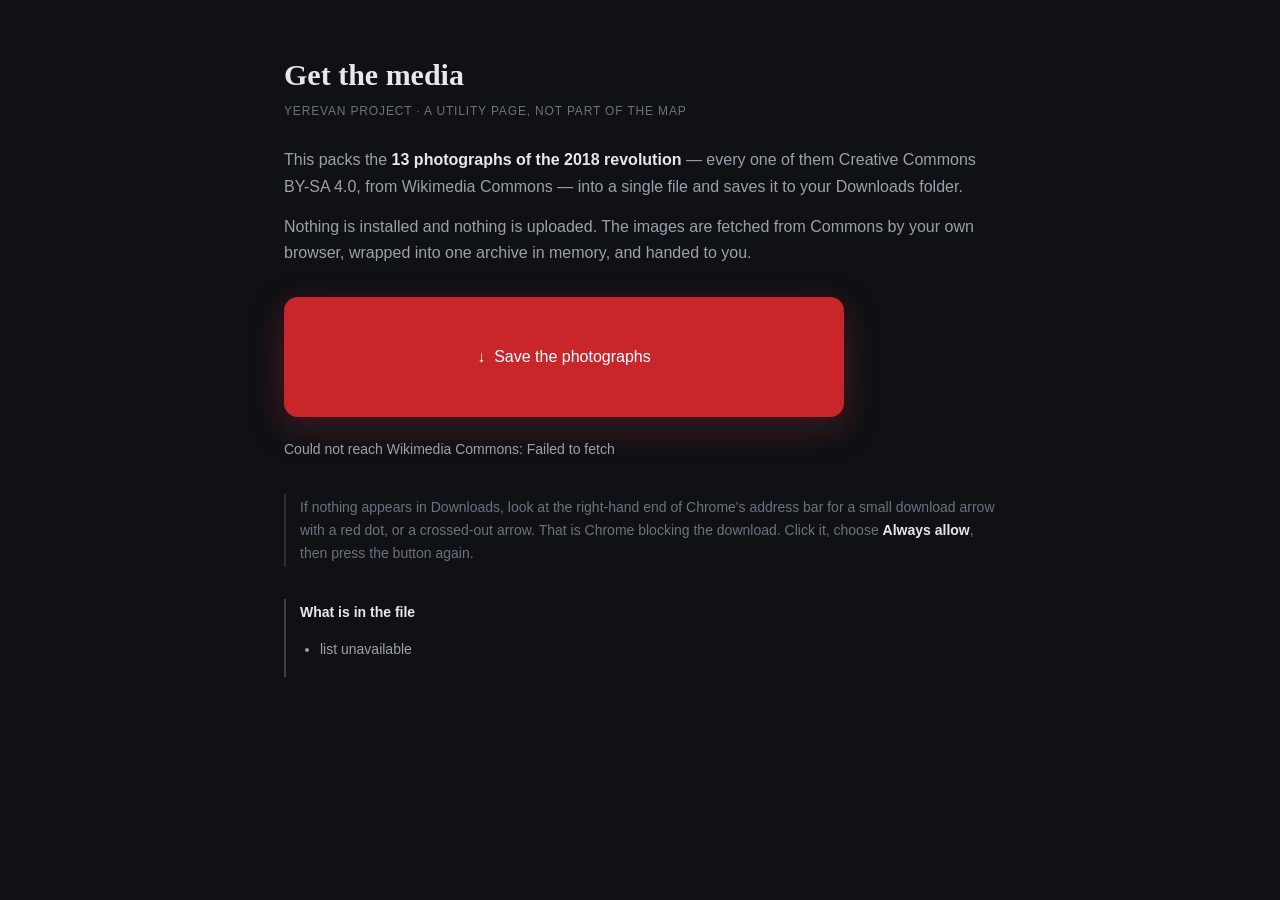
==== get-media.html @ a227f611 "get-media.html: a page that packs the Commons photographs into one download" ====
<!DOCTYPE html>
<html lang="en">
<head>
<meta charset="utf-8" />
<meta name="viewport" content="width=device-width, initial-scale=1" />
<meta name="robots" content="noindex" />
<title>Get the media — Yerevan Project</title>
<style>
  :root{ --bg:#0f1115; --bg2:#161920; --line:#2a2f3a; --text:#e6e8ec; --t2:#9aa1ad; --t3:#6b7280; --red:#c9262c; --ok:#7fbf5e; }
  *{box-sizing:border-box}
  html,body{margin:0;background:var(--bg);color:var(--text);
    font:16px/1.65 Inter,-apple-system,"Segoe UI",Roboto,Arial,sans-serif;-webkit-font-smoothing:antialiased}
  main{max-width:760px;margin:0 auto;padding:56px 24px 90px}
  h1{font:600 30px/1.25 Georgia,"Times New Roman",serif;margin:0 0 8px}
  .sub{color:var(--t3);font-size:12px;letter-spacing:.07em;text-transform:uppercase;margin:0 0 26px}
  p{color:var(--t2);margin:0 0 14px}
  b{color:var(--text)}
  button{font:inherit}
  #go{display:flex;align-items:center;justify-content:center;gap:12px;
    width:100%;max-width:560px;min-height:120px;margin:30px 0 8px;
    background:var(--red);color:#fff;font:700 26px/1.2 inherit;border:none;border-radius:14px;
    cursor:pointer;box-shadow:0 10px 34px rgba(201,38,44,.32);transition:transform .12s,filter .12s}
  #go:hover{filter:brightness(1.08)} #go:active{transform:translateY(1px)}
  #go[disabled]{background:var(--bg2);color:var(--t3);box-shadow:none;cursor:default}
  #bar{height:5px;background:var(--bg2);border-radius:3px;overflow:hidden;max-width:560px;margin:0 0 8px}
  #bar i{display:block;height:100%;width:0;background:var(--red);transition:width .2s}
  #say{font-size:14px;color:var(--t2);min-height:24px;margin:0 0 26px}
  #say.ok{color:var(--ok)}
  .note{border-left:2px solid var(--line);padding:2px 0 2px 14px;font-size:14px;color:var(--t3);margin-top:32px}
  ul{color:var(--t2);font-size:14px;padding-left:20px}
  li{margin-bottom:5px}
  code{color:#d8873f;font-size:14px}
</style>
</head>
<body>
<main>
  <h1>Get the media</h1>
  <p class="sub">Yerevan Project · a utility page, not part of the map</p>

  <p>This packs the <b>13 photographs of the 2018 revolution</b> — every one of them
  Creative Commons BY-SA 4.0, from Wikimedia Commons — into a single file and saves it
  to your Downloads folder.</p>

  <p>Nothing is installed and nothing is uploaded. The images are fetched from Commons
  by your own browser, wrapped into one archive in memory, and handed to you.</p>

  <button id="go">↓&nbsp; Save the photographs</button>
  <div id="bar"><i></i></div>
  <p id="say">Ready. 13 files, about 9 MB.</p>

  <p class="note">If nothing appears in Downloads, look at the right-hand end of Chrome's
  address bar for a small download arrow with a red dot, or a crossed-out arrow. That is
  Chrome blocking the download. Click it, choose <b>Always allow</b>, then press the
  button again.</p>

  <div class="note" style="border-left-color:#3a3f4a">
    <p style="margin-bottom:8px"><b>What is in the file</b></p>
    <ul id="list"><li>loading the list…</li></ul>
  </div>
</main>

<script>
/* ===================================================================
   A single tar, built in the page.
   -------------------------------------------------------------------
   Chrome blocks a burst of automatic downloads, so thirteen files
   cannot simply be fetched and saved one after another. One archive,
   saved by one human click, goes through every time. USTAR is about
   twenty lines and needs no library.
   =================================================================== */
(function () {
  "use strict";

  var FILES = [
    "Nikol Pashinyan 13 Apr 2018.jpg",
    "Nikol Pashinyan April 16 Baghramyan Avenue.jpg",
    "16.04.2018 Protest Demonstrations, Yerevan.jpg",
    "17.04.2018 Protest Demonstrations, Yerevan 1.jpg",
    "18.04.2018, Protest Demonstrations, Yerevan.jpg",
    "Nikol Pashinyan April 18 Tigran Mets Avenue.jpg",
    "Republic Square During the 2018 Armenian protests 02.jpg",
    "22.04.2018 Protest Demonstration, Yerevan 03.jpg",
    "22.04.2018 Protest Demonstration, Yerevan 29.jpg",
    "22.04.2018 Protest Demonstration, Yerevan 26.jpg",
    "23.04.2018 Protest Demonstration, Yerevan 9.jpg",
    "25.04.2018 Protest Demonstration, Yerevan.jpg",
    "26.04.2018 Protest Demonstration, Yerevan 003.jpg"
  ];
  var API = "https://commons.wikimedia.org/w/api.php";

  var $ = function (id) { return document.getElementById(id); };
  function say(t, ok) { $("say").textContent = t; $("say").className = ok ? "ok" : ""; }
  function pct(f) { $("bar").firstElementChild.style.width = Math.round(f * 100) + "%"; }

  function slug(t) {
    return "rev2018-" + t.replace(/\.jpg$/i, "").replace(/[^A-Za-z0-9]+/g, "-")
      .replace(/^-|-$/g, "").toLowerCase() + ".jpg";
  }

  function header(name, size) {
    var h = new Uint8Array(512);
    function put(s, off, len) {
      for (var i = 0; i < Math.min(len, s.length); i++) h[off + i] = s.charCodeAt(i);
    }
    function oct(n, len) {
      var s = n.toString(8);
      while (s.length < len - 1) s = "0" + s;
      return s + "\0";
    }
    put(name, 0, 100);
    put(oct(420, 8), 100, 8); put(oct(0, 8), 108, 8); put(oct(0, 8), 116, 8);
    put(oct(size, 12), 124, 12); put(oct(1525737600, 12), 136, 12);
    for (var i = 148; i < 156; i++) h[i] = 32;      /* checksum field = spaces first */
    h[156] = 48;                                     /* type '0' = regular file */
    put("ustar\x0000", 257, 8);
    var sum = 0; for (var k = 0; k < 512; k++) sum += h[k];
    put(oct(sum, 7) + " ", 148, 8);
    return h;
  }

  var meta = null;

  function loadList() {
    var titles = FILES.map(function (f) { return "File:" + f; }).join("|");
    var url = API + "?action=query&format=json&origin=*&prop=imageinfo" +
              "&iiprop=url|extmetadata&iiurlwidth=1400&titles=" + encodeURIComponent(titles);
    return fetch(url).then(function (r) { return r.json(); }).then(function (j) {
      var strip = function (x) { return x ? String(x.value).replace(/<[^>]*>/g, "").trim() : ""; };
      meta = [];
      var pages = (j.query && j.query.pages) || {};
      Object.keys(pages).forEach(function (k) {
        var p = pages[k], ii = p.imageinfo && p.imageinfo[0];
        if (!ii) return;
        var m = ii.extmetadata || {};
        meta.push({
          name: p.title.replace(/^File:/, ""),
          file: slug(p.title.replace(/^File:/, "")),
          url: ii.thumburl,
          author: strip(m.Artist),
          license: strip(m.LicenseShortName),
          date: strip(m.DateTimeOriginal).slice(0, 10)
        });
      });
      meta.sort(function (a, b) { return a.date < b.date ? -1 : 1; });
      $("list").innerHTML = meta.map(function (m) {
        return "<li>" + m.date + " — " + m.name +
               " <span style='color:#4d525c'>· " + m.author + " · " + m.license + "</span></li>";
      }).join("");
      say("Ready. " + meta.length + " files, about 9 MB.");
    });
  }

  function build() {
    $("go").disabled = true;
    var parts = [], done = 0;

    function next(i) {
      if (i >= meta.length) return Promise.resolve();
      say("Fetching " + (i + 1) + " of " + meta.length + " — " + meta[i].name);
      return fetch(meta[i].url).then(function (r) {
        if (!r.ok) throw new Error(meta[i].name + " → HTTP " + r.status);
        return r.arrayBuffer();
      }).then(function (ab) {
        var buf = new Uint8Array(ab);
        parts.push(header(meta[i].file, buf.length));
        parts.push(buf);
        var pad = (512 - (buf.length % 512)) % 512;
        if (pad) parts.push(new Uint8Array(pad));
        done++; pct(done / meta.length);
        return next(i + 1);
      });
    }

    return next(0).then(function () {
      parts.push(new Uint8Array(1024));                /* two empty blocks end a tar */
      var blob = new Blob(parts, { type: "application/octet-stream" });
      var a = document.createElement("a");
      a.href = URL.createObjectURL(blob);
      a.download = "rev2018-media.tar";
      document.body.appendChild(a);
      a.click();
      a.remove();
      setTimeout(function () { URL.revokeObjectURL(a.href); }, 20000);
      say("Saved rev2018-media.tar (" + (blob.size / 1048576).toFixed(1) +
          " MB). Check your Downloads folder.", true);
      $("go").disabled = false;
      $("go").textContent = "↓  Save it again";
    }).catch(function (err) {
      say("Failed: " + err.message + " — reload the page and try once more.");
      $("go").disabled = false;
    });
  }

  $("go").addEventListener("click", function () {
    if (!meta) { say("Still loading the list — try again in a second."); return; }
    build();
  });

  loadList().catch(function (err) {
    say("Could not reach Wikimedia Commons: " + err.message);
    $("list").innerHTML = "<li>list unavailable</li>";
  });
})();
</script>
</body>
</html>
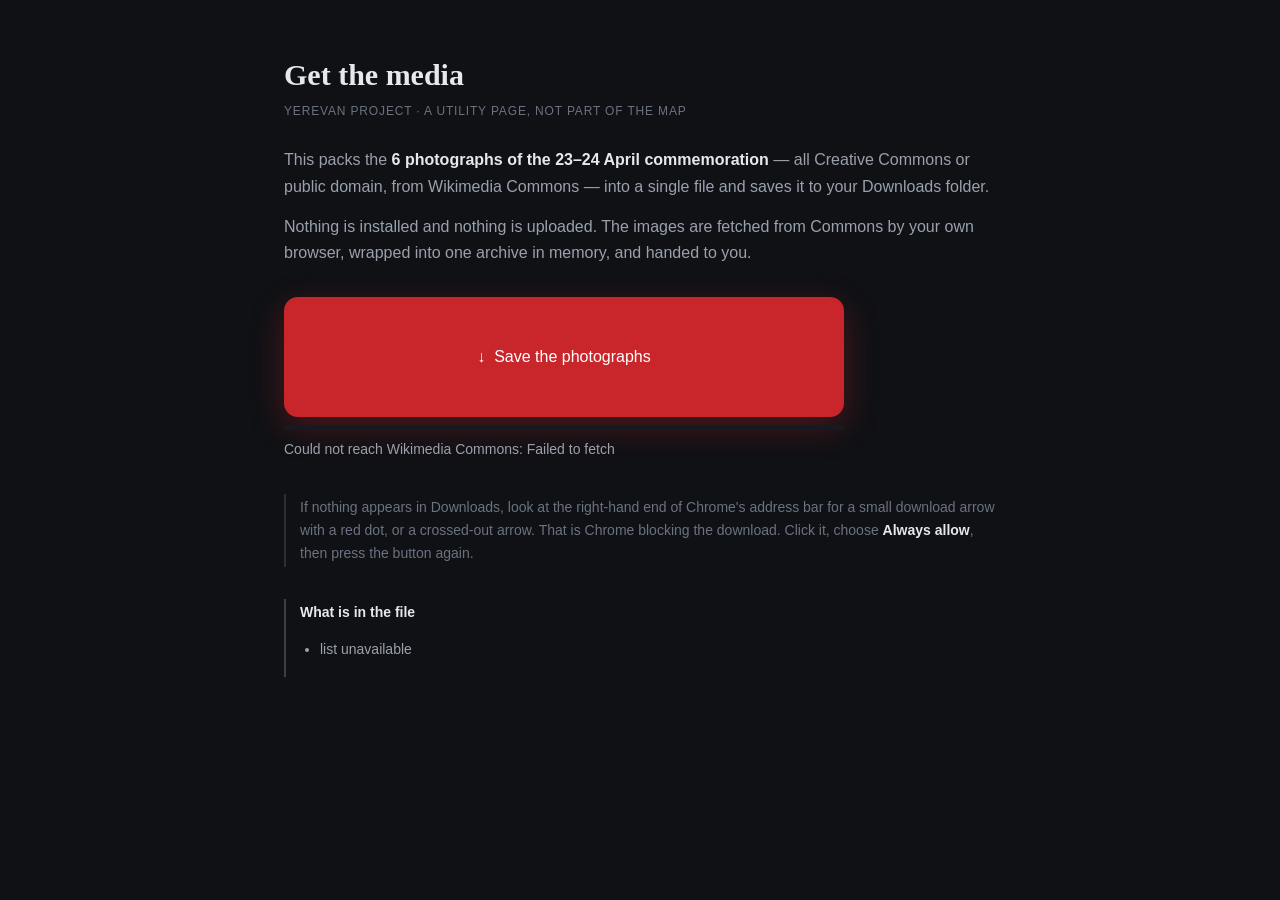
==== commit d449df57: "v=20260822a — commemoration row on the timeline; media page repointed" ====
--- a/get-media.html
+++ b/get-media.html
@@ -37,8 +37,8 @@
   <h1>Get the media</h1>
   <p class="sub">Yerevan Project · a utility page, not part of the map</p>
 
-  <p>This packs the <b>13 photographs of the 2018 revolution</b> — every one of them
-  Creative Commons BY-SA 4.0, from Wikimedia Commons — into a single file and saves it
+  <p>This packs the <b>6 photographs of the 23–24 April commemoration</b> — all Creative Commons or public domain,
+  from Wikimedia Commons — into a single file and saves it
   to your Downloads folder.</p>
 
   <p>Nothing is installed and nothing is uploaded. The images are fetched from Commons
@@ -46,7 +46,7 @@
 
   <button id="go">↓&nbsp; Save the photographs</button>
   <div id="bar"><i></i></div>
-  <p id="say">Ready. 13 files, about 9 MB.</p>
+  <p id="say">Ready. 6 files, about 5 MB.</p>
 
   <p class="note">If nothing appears in Downloads, look at the right-hand end of Chrome's
   address bar for a small download arrow with a red dot, or a crossed-out arrow. That is
@@ -71,20 +71,15 @@
 (function () {
   "use strict";
 
+  /* The genocide-ceremony set. The thirteen 2018 revolution photographs this
+     page fetched before are already in media/ and are not repeated here. */
   var FILES = [
-    "Nikol Pashinyan 13 Apr 2018.jpg",
-    "Nikol Pashinyan April 16 Baghramyan Avenue.jpg",
-    "16.04.2018 Protest Demonstrations, Yerevan.jpg",
-    "17.04.2018 Protest Demonstrations, Yerevan 1.jpg",
-    "18.04.2018, Protest Demonstrations, Yerevan.jpg",
-    "Nikol Pashinyan April 18 Tigran Mets Avenue.jpg",
-    "Republic Square During the 2018 Armenian protests 02.jpg",
-    "22.04.2018 Protest Demonstration, Yerevan 03.jpg",
-    "22.04.2018 Protest Demonstration, Yerevan 29.jpg",
-    "22.04.2018 Protest Demonstration, Yerevan 26.jpg",
-    "23.04.2018 Protest Demonstration, Yerevan 9.jpg",
-    "25.04.2018 Protest Demonstration, Yerevan.jpg",
-    "26.04.2018 Protest Demonstration, Yerevan 003.jpg"
+    { t: "Jaherov ert.jpg",                                              f: "genocide-torchlight-2019.jpg" },
+    { t: "Armenian genocide memorial torchlight procession.jpg",         f: "genocide-torchlight-2023-presidents-residence.jpg" },
+    { t: "Armenian Genocide Memorial, Yerevan 01.jpg",                   f: "genocide-2019-04-24-memorial-01.jpg" },
+    { t: "Armenian Genocide Memorial, Yerevan 23.jpg",                   f: "genocide-2019-04-24-memorial-23.jpg" },
+    { t: "100th anniversary of Armenian Genocide in Tsitsernakaberd 01.jpg", f: "genocide-2015-centenary-01.jpg" },
+    { t: "100th anniversary of Armenian Genocide in Tsitsernakaberd 03.jpg", f: "genocide-2015-centenary-03.jpg" }
   ];
   var API = "https://commons.wikimedia.org/w/api.php";
 
@@ -93,7 +88,8 @@
   function pct(f) { $("bar").firstElementChild.style.width = Math.round(f * 100) + "%"; }
 
   function slug(t) {
-    return "rev2018-" + t.replace(/\.jpg$/i, "").replace(/[^A-Za-z0-9]+/g, "-")
+    for (var i = 0; i < FILES.length; i++) if (FILES[i].t === t) return FILES[i].f;
+    return t.replace(/\.jpg$/i, "").replace(/[^A-Za-z0-9]+/g, "-")
       .replace(/^-|-$/g, "").toLowerCase() + ".jpg";
   }
 
@@ -121,7 +117,7 @@
   var meta = null;
 
   function loadList() {
-    var titles = FILES.map(function (f) { return "File:" + f; }).join("|");
+    var titles = FILES.map(function (f) { return "File:" + f.t; }).join("|");
     var url = API + "?action=query&format=json&origin=*&prop=imageinfo" +
               "&iiprop=url|extmetadata&iiurlwidth=1400&titles=" + encodeURIComponent(titles);
     return fetch(url).then(function (r) { return r.json(); }).then(function (j) {
@@ -176,12 +172,12 @@
       var blob = new Blob(parts, { type: "application/octet-stream" });
       var a = document.createElement("a");
       a.href = URL.createObjectURL(blob);
-      a.download = "rev2018-media.tar";
+      a.download = "genocide-media.tar";
       document.body.appendChild(a);
       a.click();
       a.remove();
       setTimeout(function () { URL.revokeObjectURL(a.href); }, 20000);
-      say("Saved rev2018-media.tar (" + (blob.size / 1048576).toFixed(1) +
+      say("Saved genocide-media.tar (" + (blob.size / 1048576).toFixed(1) +
           " MB). Check your Downloads folder.", true);
       $("go").disabled = false;
       $("go").textContent = "↓  Save it again";
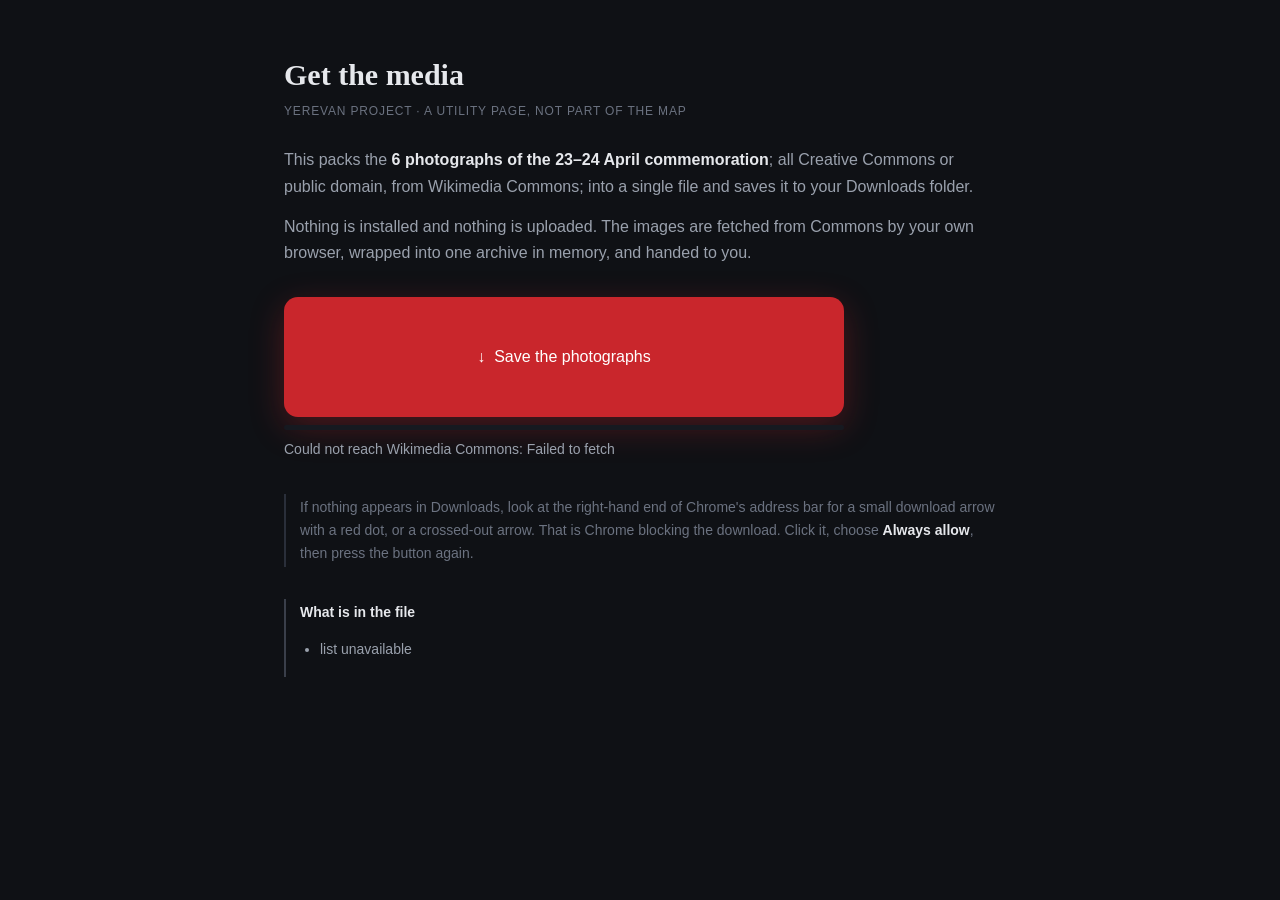
==== commit 24f26d70: "v=20260822b: the period spur replaces the commemoration key row; no em dashes anywhere" ====
--- a/get-media.html
+++ b/get-media.html
@@ -4,7 +4,7 @@
 <meta charset="utf-8" />
 <meta name="viewport" content="width=device-width, initial-scale=1" />
 <meta name="robots" content="noindex" />
-<title>Get the media — Yerevan Project</title>
+<title>Get the media; Yerevan Project</title>
 <style>
   :root{ --bg:#0f1115; --bg2:#161920; --line:#2a2f3a; --text:#e6e8ec; --t2:#9aa1ad; --t3:#6b7280; --red:#c9262c; --ok:#7fbf5e; }
   *{box-sizing:border-box}
@@ -12,21 +12,21 @@
     font:16px/1.65 Inter,-apple-system,"Segoe UI",Roboto,Arial,sans-serif;-webkit-font-smoothing:antialiased}
   main{max-width:760px;margin:0 auto;padding:56px 24px 90px}
   h1{font:600 30px/1.25 Georgia,"Times New Roman",serif;margin:0 0 8px}
-  .sub{color:var(--t3);font-size:12px;letter-spacing:.07em;text-transform:uppercase;margin:0 0 26px}
+.sub{color:var(--t3);font-size:12px;letter-spacing:.07em;text-transform:uppercase;margin:0 0 26px}
   p{color:var(--t2);margin:0 0 14px}
   b{color:var(--text)}
   button{font:inherit}
   #go{display:flex;align-items:center;justify-content:center;gap:12px;
     width:100%;max-width:560px;min-height:120px;margin:30px 0 8px;
     background:var(--red);color:#fff;font:700 26px/1.2 inherit;border:none;border-radius:14px;
-    cursor:pointer;box-shadow:0 10px 34px rgba(201,38,44,.32);transition:transform .12s,filter .12s}
+    cursor:pointer;box-shadow:0 10px 34px rgba(201,38,44,.32);transition:transform.12s,filter.12s}
   #go:hover{filter:brightness(1.08)} #go:active{transform:translateY(1px)}
   #go[disabled]{background:var(--bg2);color:var(--t3);box-shadow:none;cursor:default}
   #bar{height:5px;background:var(--bg2);border-radius:3px;overflow:hidden;max-width:560px;margin:0 0 8px}
-  #bar i{display:block;height:100%;width:0;background:var(--red);transition:width .2s}
+  #bar i{display:block;height:100%;width:0;background:var(--red);transition:width.2s}
   #say{font-size:14px;color:var(--t2);min-height:24px;margin:0 0 26px}
   #say.ok{color:var(--ok)}
-  .note{border-left:2px solid var(--line);padding:2px 0 2px 14px;font-size:14px;color:var(--t3);margin-top:32px}
+.note{border-left:2px solid var(--line);padding:2px 0 2px 14px;font-size:14px;color:var(--t3);margin-top:32px}
   ul{color:var(--t2);font-size:14px;padding-left:20px}
   li{margin-bottom:5px}
   code{color:#d8873f;font-size:14px}
@@ -37,8 +37,8 @@
   <h1>Get the media</h1>
   <p class="sub">Yerevan Project · a utility page, not part of the map</p>
 
-  <p>This packs the <b>6 photographs of the 23–24 April commemoration</b> — all Creative Commons or public domain,
-  from Wikimedia Commons — into a single file and saves it
+  <p>This packs the <b>6 photographs of the 23–24 April commemoration</b>; all Creative Commons or public domain,
+  from Wikimedia Commons; into a single file and saves it
   to your Downloads folder.</p>
 
   <p>Nothing is installed and nothing is uploaded. The images are fetched from Commons
@@ -90,7 +90,7 @@
   function slug(t) {
     for (var i = 0; i < FILES.length; i++) if (FILES[i].t === t) return FILES[i].f;
     return t.replace(/\.jpg$/i, "").replace(/[^A-Za-z0-9]+/g, "-")
-      .replace(/^-|-$/g, "").toLowerCase() + ".jpg";
+.replace(/^-|-$/g, "").toLowerCase() + ".jpg";
   }
 
   function header(name, size) {
@@ -139,7 +139,7 @@
       });
       meta.sort(function (a, b) { return a.date < b.date ? -1 : 1; });
       $("list").innerHTML = meta.map(function (m) {
-        return "<li>" + m.date + " — " + m.name +
+        return "<li>" + m.date + "" + m.name +
                " <span style='color:#4d525c'>· " + m.author + " · " + m.license + "</span></li>";
       }).join("");
       say("Ready. " + meta.length + " files, about 9 MB.");
@@ -152,7 +152,7 @@
 
     function next(i) {
       if (i >= meta.length) return Promise.resolve();
-      say("Fetching " + (i + 1) + " of " + meta.length + " — " + meta[i].name);
+      say("Fetching " + (i + 1) + " of " + meta.length + "" + meta[i].name);
       return fetch(meta[i].url).then(function (r) {
         if (!r.ok) throw new Error(meta[i].name + " → HTTP " + r.status);
         return r.arrayBuffer();
@@ -182,13 +182,13 @@
       $("go").disabled = false;
       $("go").textContent = "↓  Save it again";
     }).catch(function (err) {
-      say("Failed: " + err.message + " — reload the page and try once more.");
+      say("Failed: " + err.message + "; reload the page and try once more.");
       $("go").disabled = false;
     });
   }
 
   $("go").addEventListener("click", function () {
-    if (!meta) { say("Still loading the list — try again in a second."); return; }
+    if (!meta) { say("Still loading the list; try again in a second."); return; }
     build();
   });
 
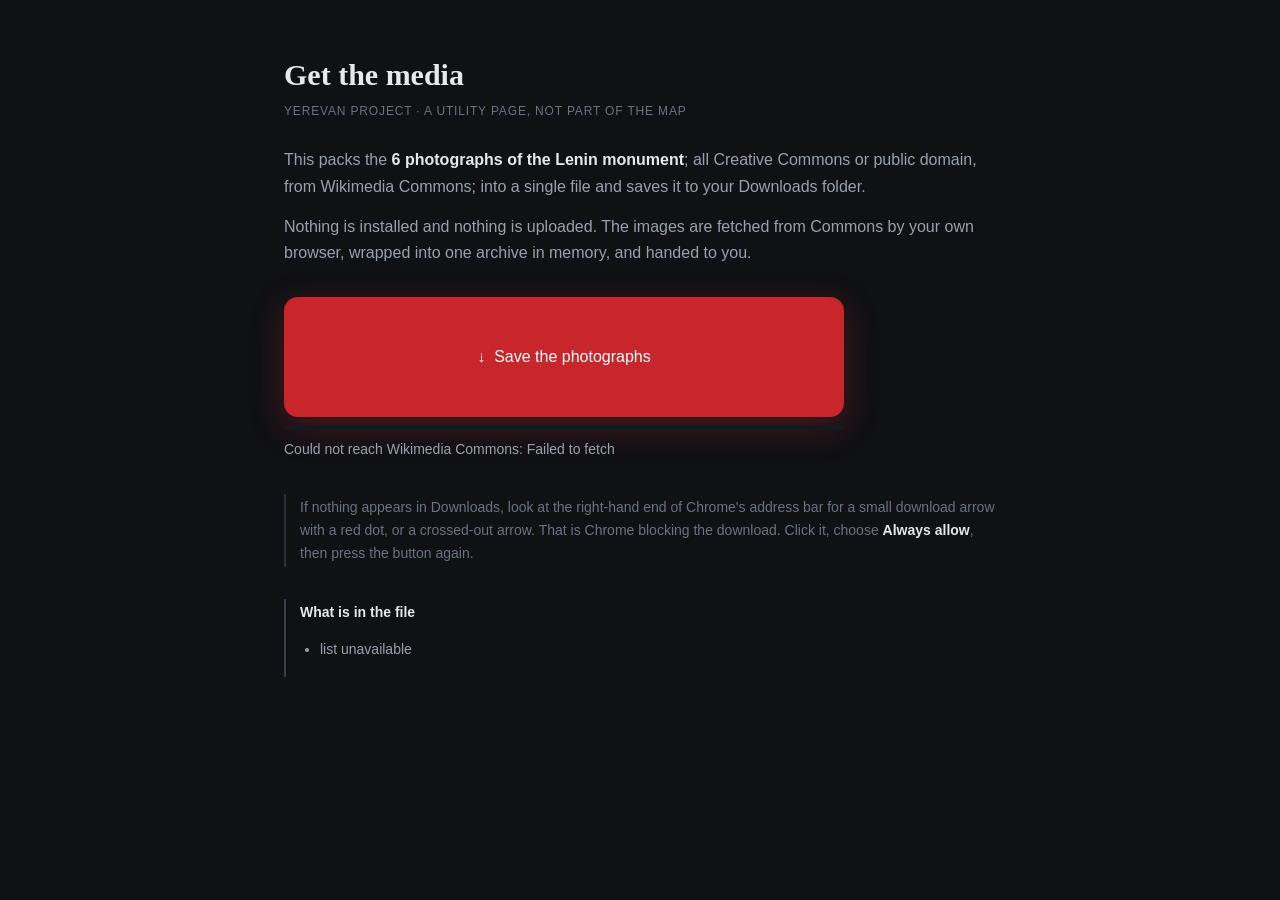
==== commit 07541cbe: "v=20260822d; the media page now points at the Lenin set" ====
--- a/get-media.html
+++ b/get-media.html
@@ -37,7 +37,7 @@
   <h1>Get the media</h1>
   <p class="sub">Yerevan Project · a utility page, not part of the map</p>
 
-  <p>This packs the <b>6 photographs of the 23–24 April commemoration</b>; all Creative Commons or public domain,
+  <p>This packs the <b>6 photographs of the Lenin monument</b>; all Creative Commons or public domain,
   from Wikimedia Commons; into a single file and saves it
   to your Downloads folder.</p>
 
@@ -46,7 +46,7 @@
 
   <button id="go">↓&nbsp; Save the photographs</button>
   <div id="bar"><i></i></div>
-  <p id="say">Ready. 6 files, about 5 MB.</p>
+  <p id="say">Ready. 6 files, about 6 MB.</p>
 
   <p class="note">If nothing appears in Downloads, look at the right-hand end of Chrome's
   address bar for a small download arrow with a red dot, or a crossed-out arrow. That is
@@ -73,13 +73,16 @@
 
   /* The genocide-ceremony set. The thirteen 2018 revolution photographs this
      page fetched before are already in media/ and are not repeated here. */
+  /* The Lenin monument set. Earlier batches (the 2018 revolution photographs
+     and the 23-24 April commemoration set) are already in media/ and are not
+     repeated here. */
   var FILES = [
-    { t: "Jaherov ert.jpg",                                              f: "genocide-torchlight-2019.jpg" },
-    { t: "Armenian genocide memorial torchlight procession.jpg",         f: "genocide-torchlight-2023-presidents-residence.jpg" },
-    { t: "Armenian Genocide Memorial, Yerevan 01.jpg",                   f: "genocide-2019-04-24-memorial-01.jpg" },
-    { t: "Armenian Genocide Memorial, Yerevan 23.jpg",                   f: "genocide-2019-04-24-memorial-23.jpg" },
-    { t: "100th anniversary of Armenian Genocide in Tsitsernakaberd 01.jpg", f: "genocide-2015-centenary-01.jpg" },
-    { t: "100th anniversary of Armenian Genocide in Tsitsernakaberd 03.jpg", f: "genocide-2015-centenary-03.jpg" }
+    { t: "Lenin Statue in Yerevan Lenin Square.jpg",        f: "lenin-monument-1940s.jpg" },
+    { t: "The Soviet Union 1978 CPA 4889 stamp (Armenian Architecture. Lenin statue and Government House, Lenin Square, Yerevan).jpg", f: "lenin-stamp-1978.jpg" },
+    { t: "Lenin Statue Removal in Yerevan 05.jpg",          f: "lenin-removal-1991-05.jpg" },
+    { t: "Lenin Statue Removal in Yerevan 03.jpg",          f: "lenin-removal-1991-03.jpg" },
+    { t: "Lenin Statue Removal in Yerevan 01.jpg",          f: "lenin-removal-1991-01.jpg" },
+    { t: "Lenin Statue Removal in Yerevan 06.jpg",          f: "lenin-removal-1991-06.jpg" }
   ];
   var API = "https://commons.wikimedia.org/w/api.php";
 
@@ -172,12 +175,12 @@
       var blob = new Blob(parts, { type: "application/octet-stream" });
       var a = document.createElement("a");
       a.href = URL.createObjectURL(blob);
-      a.download = "genocide-media.tar";
+      a.download = "lenin-media.tar";
       document.body.appendChild(a);
       a.click();
       a.remove();
       setTimeout(function () { URL.revokeObjectURL(a.href); }, 20000);
-      say("Saved genocide-media.tar (" + (blob.size / 1048576).toFixed(1) +
+      say("Saved lenin-media.tar (" + (blob.size / 1048576).toFixed(1) +
           " MB). Check your Downloads folder.", true);
       $("go").disabled = false;
       $("go").textContent = "↓  Save it again";
